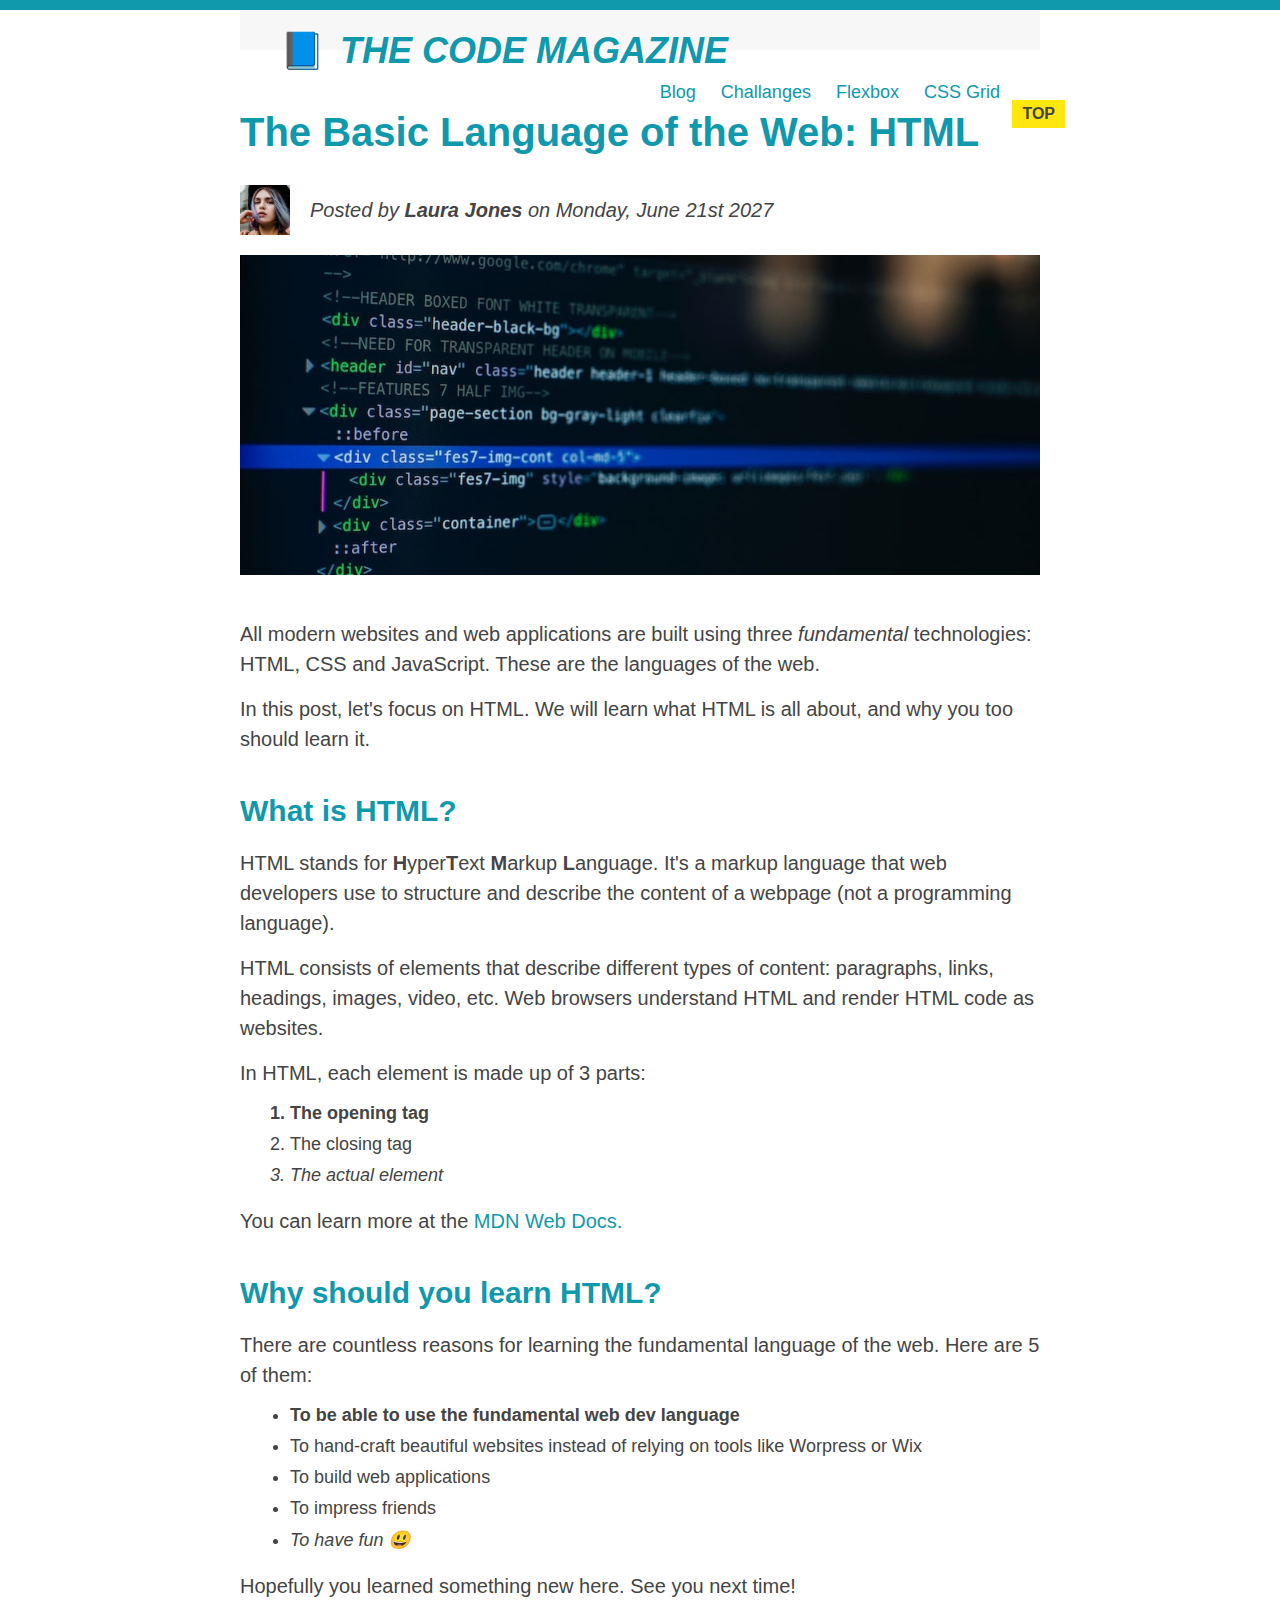
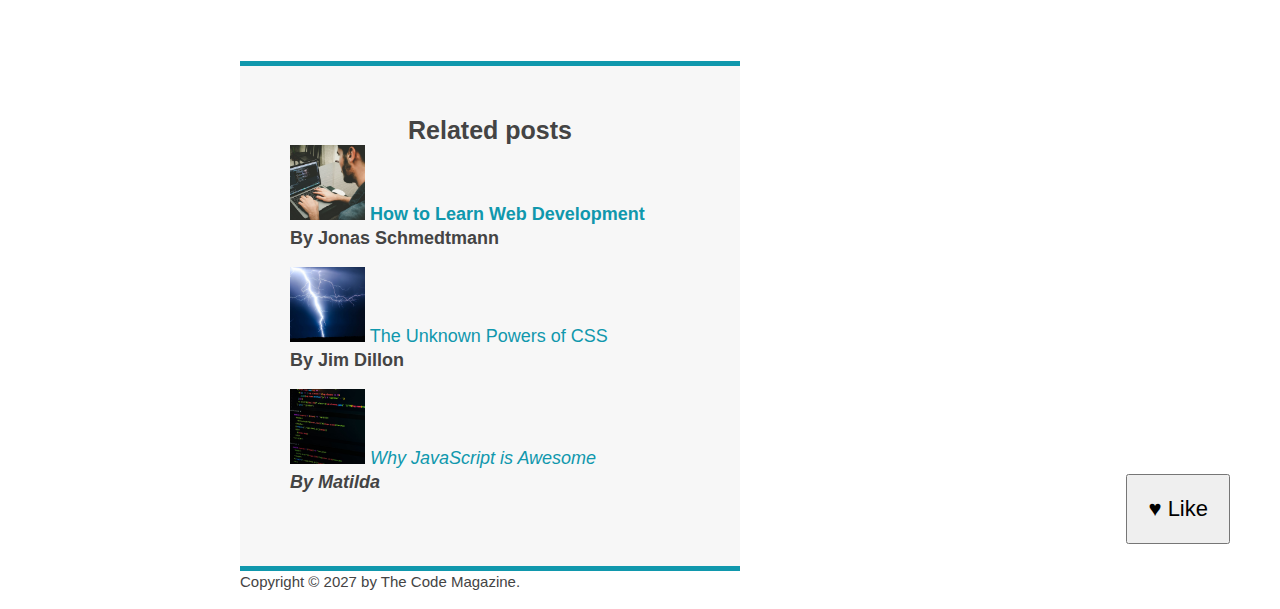
==== 4. CSS Layouts/index.html @ c922ab7d "Using Floats" ====
<!DOCTYPE html>
<html lang="en">
  <head>
    <meta charset="UTF-8" />
    <!-- This is called "Internal CSS". Internal CSS stylings are written
         inside of <head> tag. and styling begins with <style> tag,
         !!!! DON'T USE THIS !!!! -->
    <!-- <style>
      h1 {
        color: blue;
      }
    </style> -->

    <!-- This is called "External CSS". Because, we are use the stylings that
         are written in a different file named "style.css" in the current directory.
         <link> tag is used for this purpose.
         Here, rel="stylesheet" is used for help the browser to know that the linked 
         file is a stylesheet beforehand. -->
    <link href="style.css" rel="stylesheet" />

    <title>The Basic Language of the Web : HTML</title>
  </head>

  <body>
    <!--
    <h1>The Basic Language of the Web : HTML</h1>
    <h2>The Basic Language of the Web : HTML</h2>
    <h3>The Basic Language of the Web : HTML</h3>
    <h4>The Basic Language of the Web : HTML</h4>
    <h5>The Basic Language of the Web : HTML</h5>
    <h6>The Basic Language of the Web : HTML</h6>
    -->

    <div class="container">
      <header class="main-header">
        <!-- This type of styling is called "Inline CSS".
           !!!! DON'T USE THIS !!!! -->
        <!-- <h1 style="color: blue">📘 The Code Magazine</h1> -->

        <h1>📘 The Code Magazine</h1>

        <nav>
          <a href="blog.html">Blog</a>
          <a href="#">Challanges</a>
          <a href="#">Flexbox</a>
          <a href="#">CSS Grid</a>
        </nav>
      </header>

      <article>
        <header class="post-header">
          <h2>The Basic Language of the Web: HTML</h2>

          <img
            src="images/laura-jones.jpg"
            alt="Author of this post is Laura Jones"
            width="50"
            height="50"
            class="author-image"
          />

          <p id="author" class="author">
            Posted by <strong>Laura Jones</strong> on Monday, June 21st 2027
          </p>

          <img
            src="images/post-img.jpg"
            alt="HTML code on a screen"
            width="500"
            height="200"
            class="post-image"
          />
          <!-- <button>♥ Like</button> -->
        </header>

        <p>
          All modern websites and web applications are built using three
          <em>fundamental</em>
          technologies: HTML, CSS and JavaScript. These are the languages of the
          web.
        </p>

        <p>
          In this post, let's focus on HTML. We will learn what HTML is all
          about, and why you too should learn it.
        </p>

        <h3>What is HTML?</h3>
        <p>
          HTML stands for <strong>H</strong>yper<strong>T</strong>ext
          <strong>M</strong>arkup <strong>L</strong>anguage. It's a markup
          language that web developers use to structure and describe the content
          of a webpage (not a programming language).
        </p>

        <p>
          HTML consists of elements that describe different types of content:
          paragraphs, links, headings, images, video, etc. Web browsers
          understand HTML and render HTML code as websites.
        </p>

        <p>In HTML, each element is made up of 3 parts:</p>

        <ol>
          <li class="first-li">The opening tag</li>
          <li>The closing tag</li>
          <li>The actual element</li>
        </ol>

        <p>
          You can learn more at the
          <a
            href="https://developer.mozilla.org/en-US/docs/Web/HTML"
            target="_blank"
            >MDN Web Docs.</a
          >
        </p>
        <h3>Why should you learn HTML?</h3>

        <p>
          There are countless reasons for learning the fundamental language of
          the web. Here are 5 of them:
        </p>

        <ul>
          <li class="first-li">
            To be able to use the fundamental web dev language
          </li>
          <li>
            To hand-craft beautiful websites instead of relying on tools like
            Worpress or Wix
          </li>
          <li>To build web applications</li>
          <li>To impress friends</li>
          <li>To have fun 😃</li>
        </ul>

        <p>Hopefully you learned something new here. See you next time!</p>
      </article>

      <aside>
        <h4>Related posts</h4>

        <ul class="related-post">
          <li>
            <img
              src="images/related-1.jpg"
              alt="learning about web development"
              width="75"
              height="75"
            />
            <a href="#">How to Learn Web Development</a>
            <p class="related-author">By Jonas Schmedtmann</p>
          </li>

          <li>
            <img
              src="images/related-2.jpg"
              alt="lightning strike"
              width="75"
              height="75"
            />
            <a href="#">The Unknown Powers of CSS</a>
            <p class="related-author">By Jim Dillon</p>
          </li>

          <li>
            <img
              src="images/related-3.jpg"
              alt="coding"
              width="75"
              height="75"
            />
            <a href="#">Why JavaScript is Awesome</a>
            <p class="related-author">By Matilda</p>
          </li>
        </ul>
      </aside>
      <footer>
        <p id="copyright" class="copyright text">
          Copyright &copy; 2027 by The Code Magazine.
        </p>
      </footer>
    </div>
    <!-- use Win + . for open emoji picker in Windows.-->
    <button>♥ Like</button>
  </body>
</html>
---- 4. CSS Layouts/style.css ----
/* This is an universal selector. The customizations in this selector is applied in
   all other elements in html if not overridden. */
* {
  /* border-top: 10px solid #1098ad; */
  margin: 0;
  padding: 0;
}

body {
  color: #444;
  font-family: sans-serif;

  /* Only text based customizations are able to inherited from parent selector.
     like, font-size, color, font-family, text-align etc. can be inherited from
     parent selector.  */
  /* Here, border-top will not be inherited. Because it is not a text based
     customization. So, it will only be at the top of the body once and never appear
     in the other parts. */
  border-top: 10px solid #1098ad;
  position: relative;
}

h1,
h2,
h3 {
  color: #1098ad;
}

h1 {
  font-size: 36px;
  font-style: italic;
  text-transform: uppercase;
}

h2 {
  font-size: 40px;
  margin-bottom: 30px;
}

h3 {
  font-size: 30px;
  margin-bottom: 20px;
  margin-top: 40px;
}

h4 {
  font-size: 25px;
  text-align: center;
}

p {
  font-size: 20px;
  line-height: 1.5;
  margin-bottom: 15px;
  /* display: inline; */
}

li {
  font-size: 18px;
  margin-bottom: 10px;
  /* display: inline; */
}

/* footer p {
  font-size: 15px;
} */

#copyright {
  font-size: 15px;
}

/* article header p {
  font-style: italic;
} */

/* We should insert a "#" at the beginning of the id name for the selector. */
#author {
  font-style: italic;
}

/* We should insert a "." at the beginning of the class name for the selector. */
.related-author {
  font-size: 18px;
  font-weight: bold;
}

/* ul {
  list-style: none;
} */

.related-post {
  list-style: none;
}

.main-header {
  background-color: #f7f7f7;
  /* padding: 20px;
  padding-left: 40px;
  padding-right: 40px; */

  /* we can use double values in padding properties. The first value will be considered as
     top and bottom padding, the second value will be considered as left and right padding. */
  padding: 20px 40px;
  margin-bottom: 60px;
  /* height: 80px; */
}

.container {
  width: 800px;
  margin: 0 auto;
  /* position: relative; */
}

.post-header {
  margin-bottom: 40px;
  /* position: relative; */
}

.post-image {
  /* width: 100%; means that the width of the image will set to the width of it's parent */
  width: 100%;
  /* We can use "auto" for height. Because initially a height size was given in index.html.
     so, we can use auto that will keep the aspect ratio of the image to the original.
     If, height size was not given in the html, then we have to provide size here. */
  height: auto;
}

article {
  margin-bottom: 60px;
}

aside {
  background-color: #f7f7f7;
  border-top: 5px solid #1098ad;
  border-bottom: 5px solid #1098ad;
  padding: 50px 0;
  width: 500px;
}

/* .first-li {
  font-weight: bold;
} */

/* This is called "Pseudo Classes".*/
/* "li:first-child" means that select the <li> elements that are the first
   <li> element of their parent tag.*/
li:first-child {
  font-weight: bold;
}

/* "li:last-child" means that select the <li> elements that are the last
   <li> element of their parent tag.*/
li:last-child {
  font-style: italic;
  /* When we use 0, we don't use any unit (e.g: px) */
  margin-bottom: 0;
}

/* "li:nth-child(2)" means that select the <li> elements that are the second
   <li> element of their parent tag.*/
/* li:nth-child(2) {
  color: red;
} */

/* "li:nth-child(odd)" means that select the <li> elements that are odd
   <li> elements of their parent tag.*/
/* li:nth-child(odd) {
  color: red;
} */

/* "li:nth-child(even)" means that select the <li> elements that are even
   <li> elements of their parent tag.*/
/* li:nth-child(even) {
  color: red;
} */

/* "article p:first-child" will not work. Because, in our html file, the first child in the
   <article> tag is the <header> tag. */

/* "article p:last-child" will work. Because, in our html file, the last child in the
   <article> tag is the <p> tag. */
/* article p:last-child {
  color: red;
} */

/* This will customize the <a> tags that are consisted with href attribute. */
a:link {
  color: #1098ad;
  text-decoration: none;
}

a:visited {
  color: #1098ad;
}

a:hover {
  color: orangered;
  font-weight: bold;
  text-decoration: underline orangered;
}

a:active {
  background-color: black;
  font-style: italic;
}

/* Resolving conflicts */
/* #copyright {
  color: red;
}

.copyright {
  color: blue;
}

.text {
  color: yellow;
}

footer p {
  color: green !important;
} */

nav {
  font-size: 18px;
  text-align: center;
}

ul,
ol {
  margin-left: 50px;
  margin-bottom: 20px;
}

nav a:link {
  margin-right: 20px;
  margin-top: 10px;
  display: inline-block;
}

/* We can write pseudo classes as a chain like ":link:last-child" */
nav a:link:last-child {
  margin-right: 0;
}

button {
  font-size: 22px;
  padding: 20px;
  position: absolute;
  bottom: 50px;
  right: 50px;
}

/* To use pseudo elements, double colons are used. */
h1::first-letter {
  font-style: normal;
  margin-right: 5px;
}

/* h2::first-letter {
  font-size: 60px;
} */

/* p::first-line {
  color: red;
} */

/* Adjacent selectors are written with a + between two adjacent tags.
   Here, customizations only applied to the very first <p> tag that 
   are immediately after the <h3> tag */
/* h3 + p::first-line {
  color: red;
} */

h2 {
  /* background-color: orangered; */
  position: relative;
}

h2::after {
  /* Content should be given always. If we don't want to give it a name
     or something, we can initialize it with empty string (""). But
     content should be initialized everytime. */
  content: "TOP";
  background-color: #ffe70e;
  color: #444;
  font-size: 16px;
  font-weight: bold;
  display: inline-block;
  padding: 5px 10px;
  position: absolute;
  top: -10px;
  right: -25px;
}

/* Float layout */
.author-image {
  float: left;
  margin-bottom: 20px;
}

.author {
  float: left;
  margin-top: 10px;
  margin-left: 20px;
}

h1 {
  float: left;
}

nav {
  float: right;
}
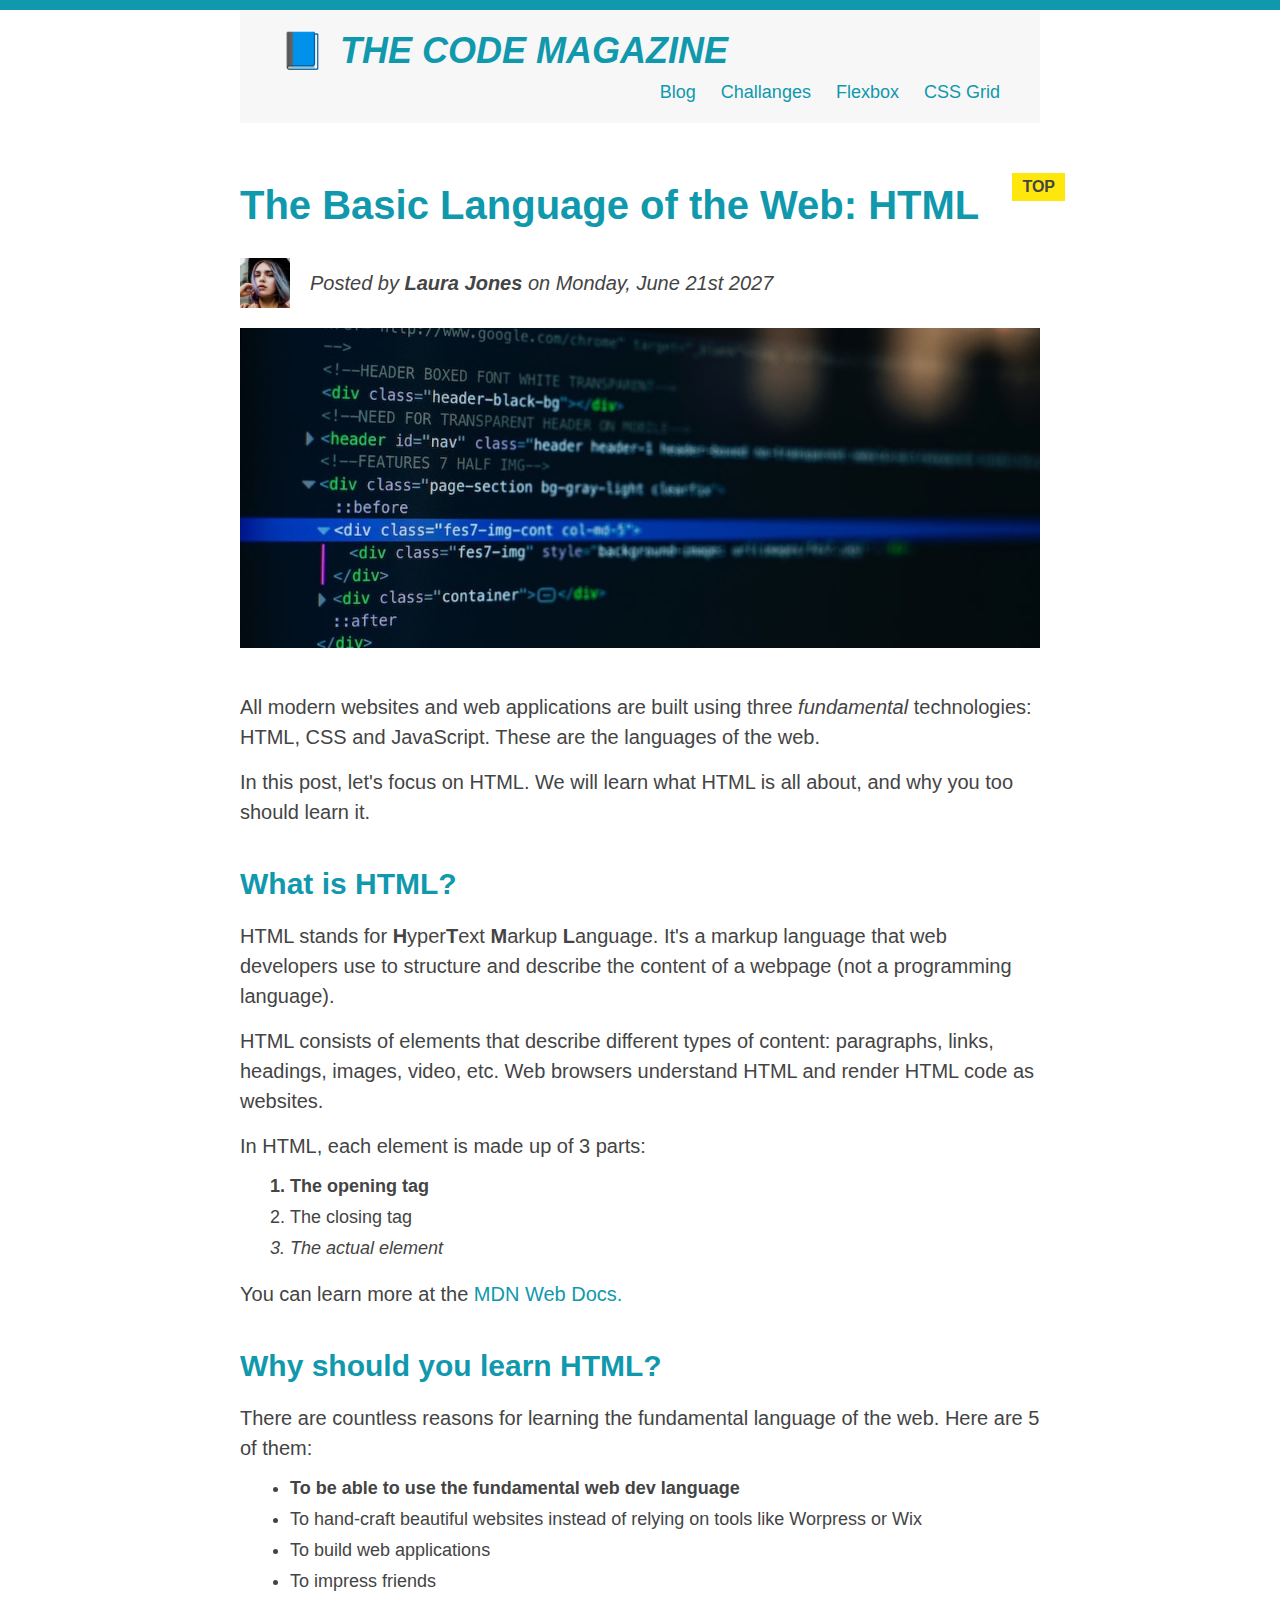
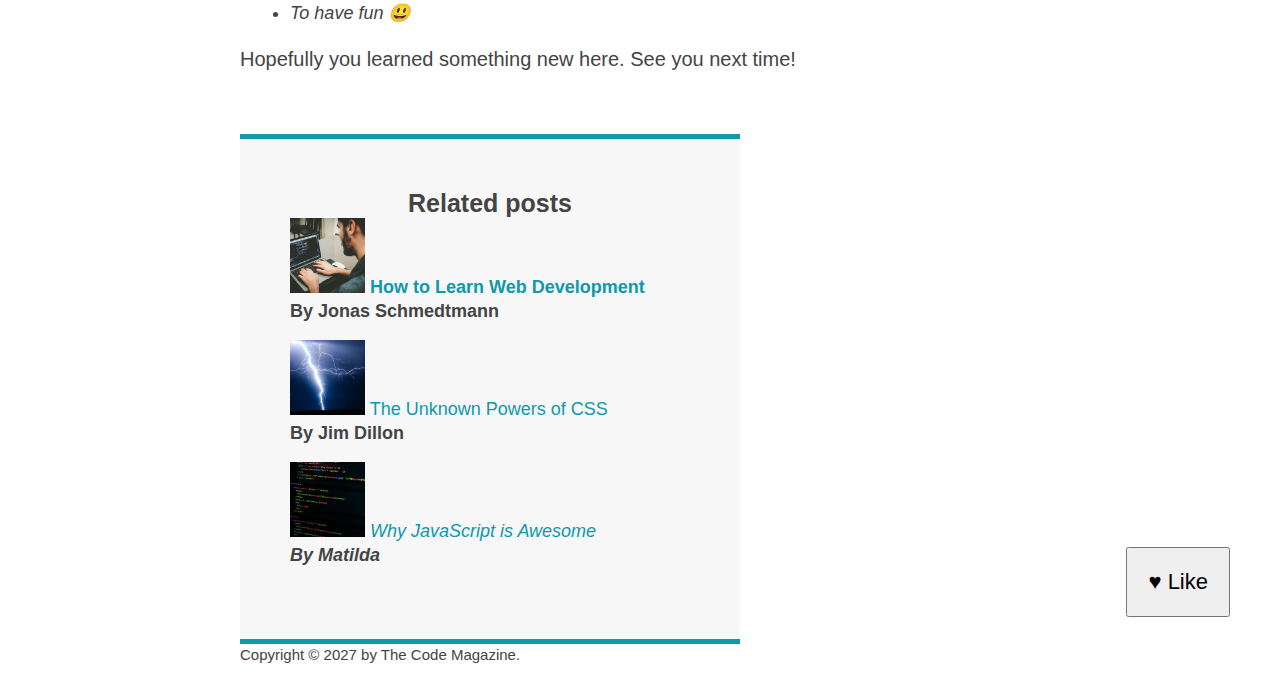
==== commit 761387ff: "Clearing Floats" ====
--- a/4. CSS Layouts/index.html
+++ b/4. CSS Layouts/index.html
@@ -45,6 +45,8 @@
           <a href="#">Flexbox</a>
           <a href="#">CSS Grid</a>
         </nav>
+
+        <!-- <div class="clear"></div> -->
       </header>
 
       <article>
--- a/4. CSS Layouts/style.css
+++ b/4. CSS Layouts/style.css
@@ -312,3 +312,13 @@
 nav {
   float: right;
 }
+
+/* .clear {
+  clear: both;
+} */
+
+.main-header::after {
+  content: "";
+  clear: both;
+  display: block;
+}
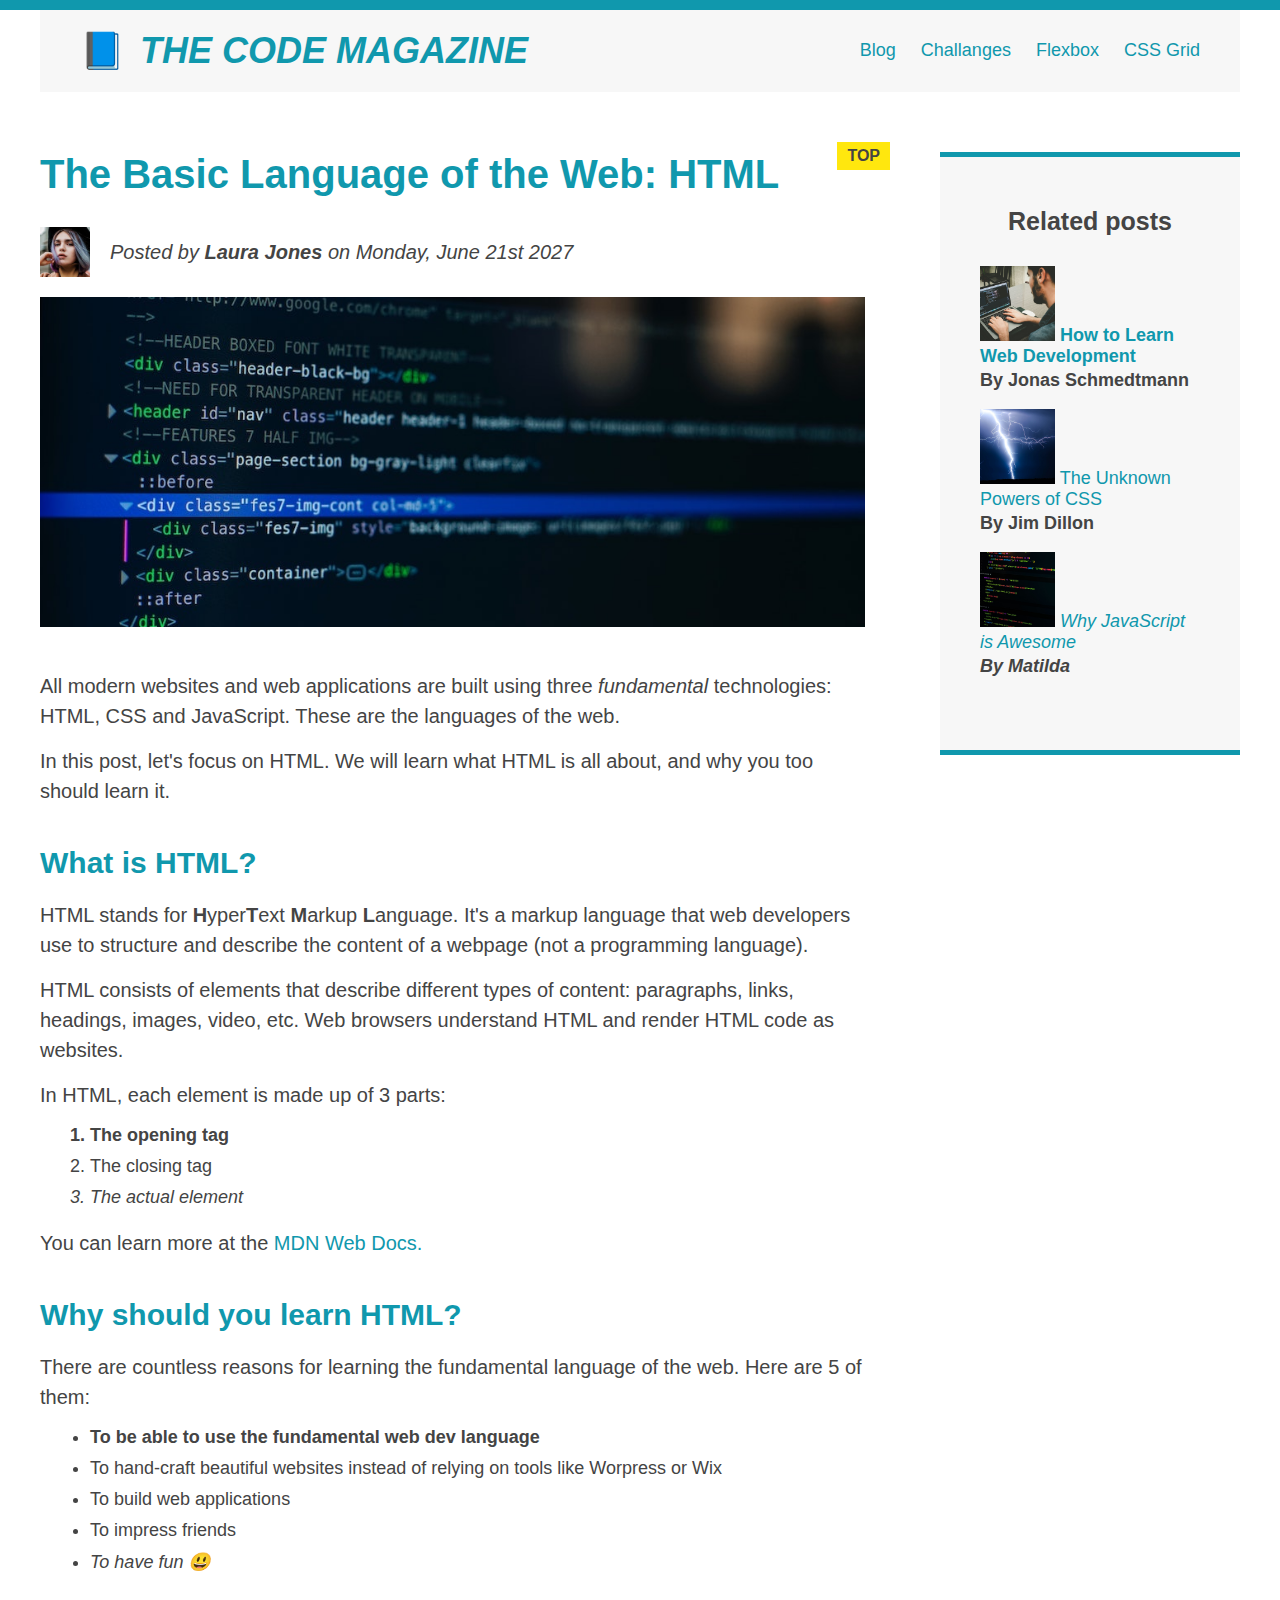
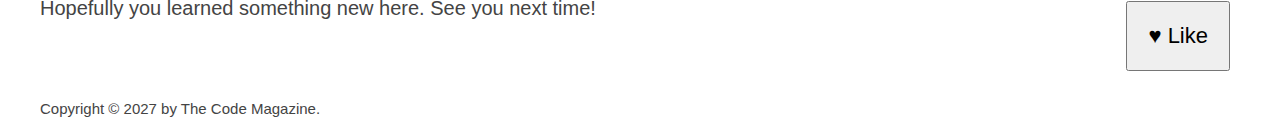
==== commit 2cfcf588: "Spacing and Aligning Flex Items" ====
--- a/4. CSS Layouts/index.html
+++ b/4. CSS Layouts/index.html
@@ -42,8 +42,8 @@
         <nav>
           <a href="blog.html">Blog</a>
           <a href="#">Challanges</a>
-          <a href="#">Flexbox</a>
-          <a href="#">CSS Grid</a>
+          <a href="flexbox.html">Flexbox</a>
+          <a href="css-grid.html">CSS Grid</a>
         </nav>
 
         <!-- <div class="clear"></div> -->
--- a/4. CSS Layouts/style.css
+++ b/4. CSS Layouts/style.css
@@ -4,6 +4,13 @@
   /* border-top: 10px solid #1098ad; */
   margin: 0;
   padding: 0;
+
+  /* By default, box-sizing is in content-box. It means, if we give a width,
+     it will be fixed as content box. And if we add padding or margin, the pixels
+     will get added. On the other hand, border-box fixed the width of the border.
+     Thats why, if we add padding, it will shorten the content box and fill the rest
+     within the border with padding, without changing the width of the border. */
+  box-sizing: border-box;
 }
 
 body {
@@ -46,6 +53,7 @@
 h4 {
   font-size: 25px;
   text-align: center;
+  margin-bottom: 30px;
 }
 
 p {
@@ -90,6 +98,7 @@
 
 .related-post {
   list-style: none;
+  margin-left: 0;
 }
 
 .main-header {
@@ -106,7 +115,7 @@
 }
 
 .container {
-  width: 800px;
+  width: 1200px;
   margin: 0 auto;
   /* position: relative; */
 }
@@ -133,8 +142,7 @@
   background-color: #f7f7f7;
   border-top: 5px solid #1098ad;
   border-bottom: 5px solid #1098ad;
-  padding: 50px 0;
-  width: 500px;
+  padding: 50px 40px;
 }
 
 /* .first-li {
@@ -322,3 +330,17 @@
   clear: both;
   display: block;
 }
+
+article {
+  width: 825px;
+  float: left;
+}
+
+aside {
+  width: 300px;
+  float: right;
+}
+
+footer {
+  clear: both;
+}
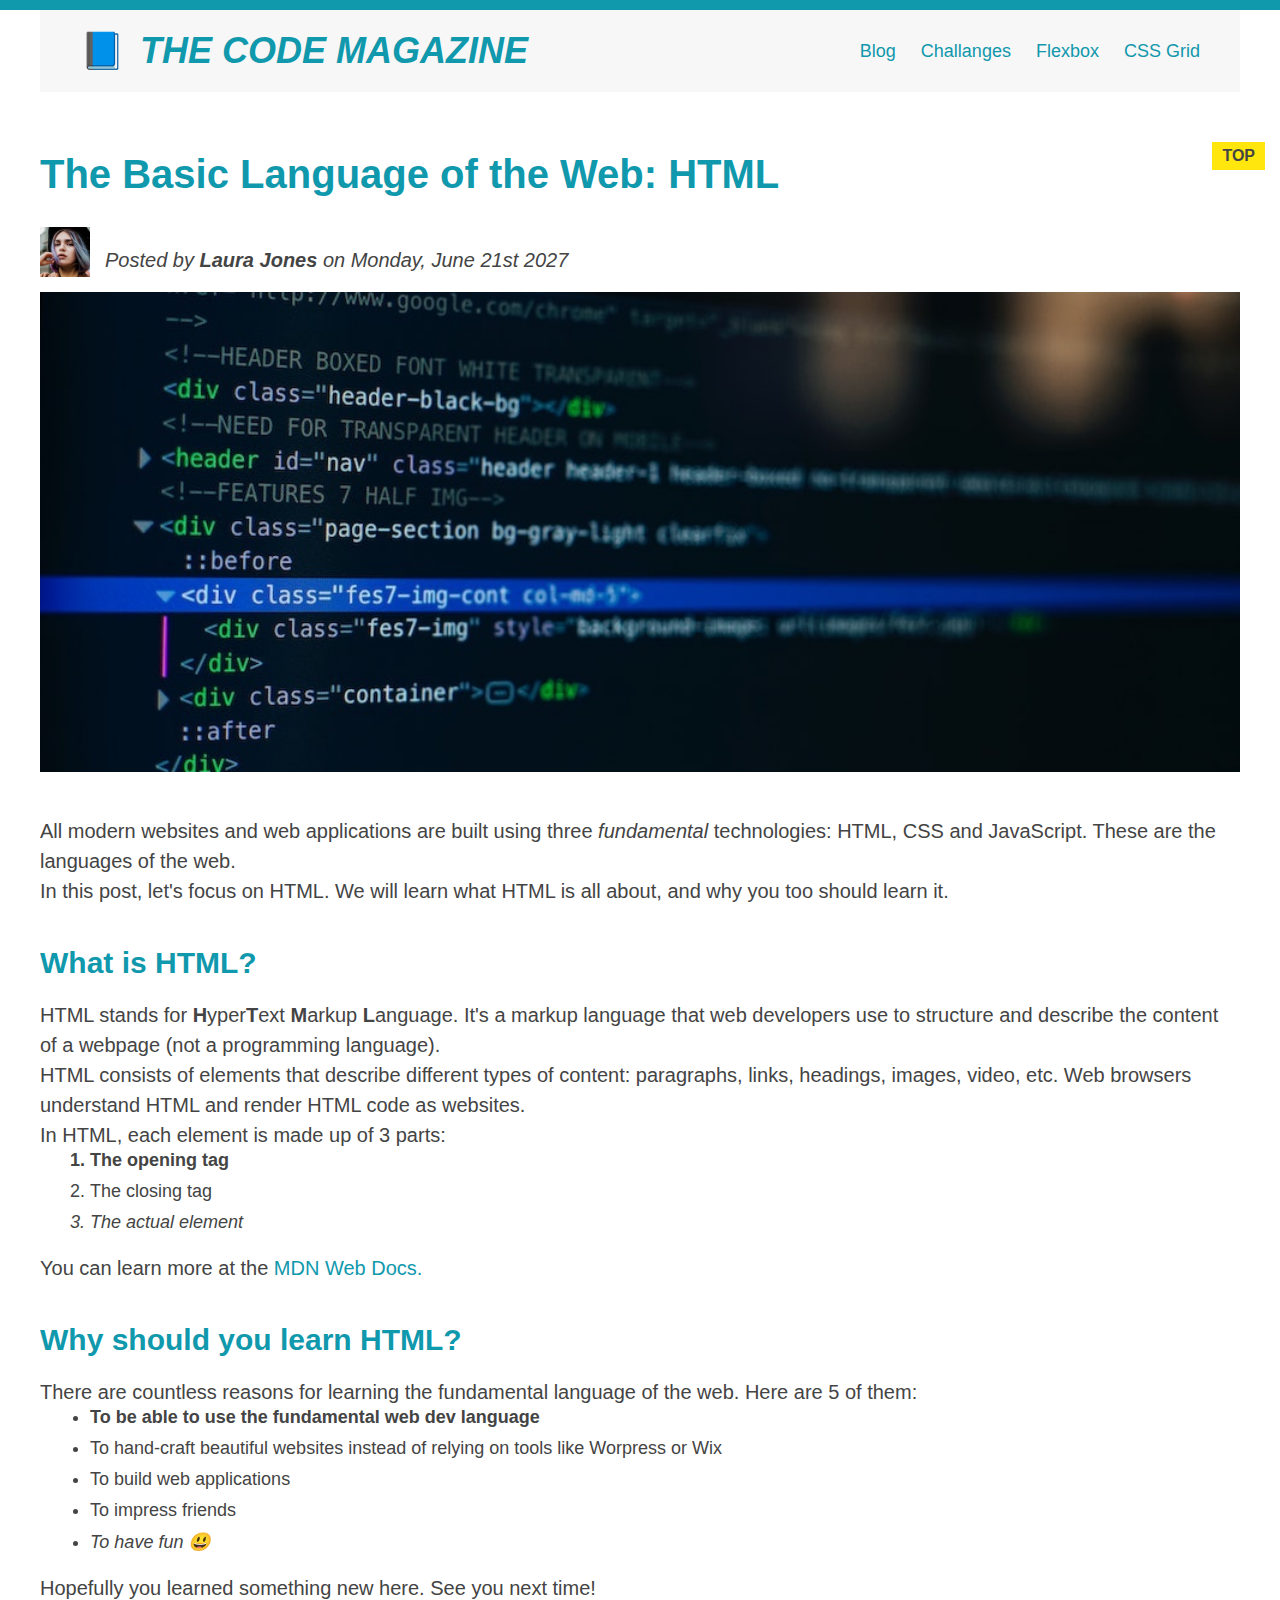
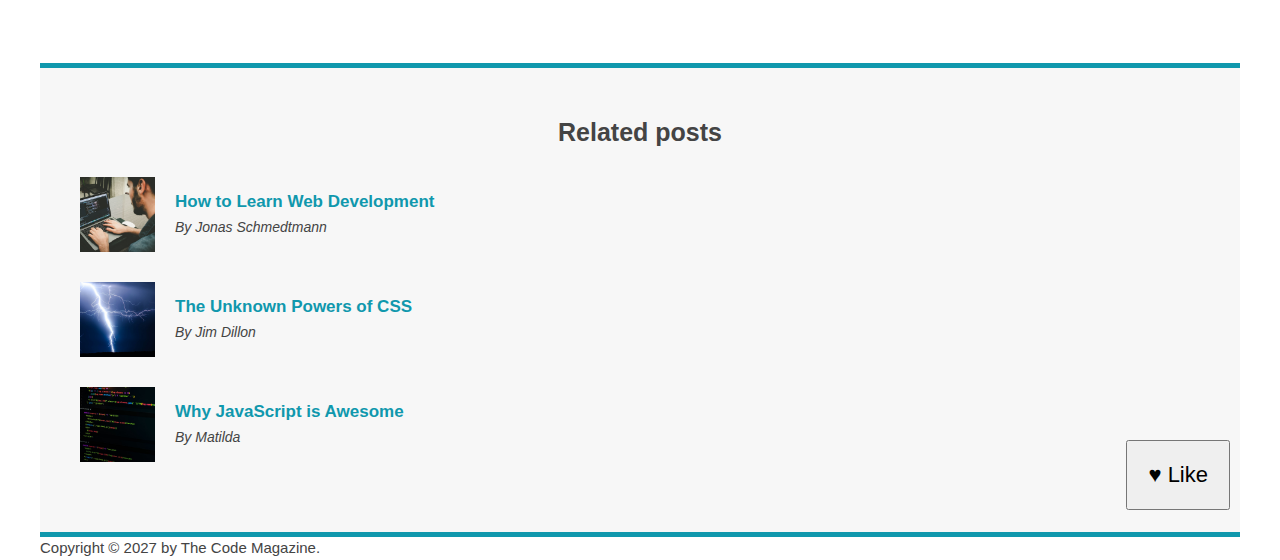
==== commit 4c202e27: "Adding Flexbox to Our Project" ====
--- a/4. CSS Layouts/index.html
+++ b/4. CSS Layouts/index.html
@@ -52,19 +52,19 @@
       <article>
         <header class="post-header">
           <h2>The Basic Language of the Web: HTML</h2>
-
-          <img
-            src="images/laura-jones.jpg"
-            alt="Author of this post is Laura Jones"
-            width="50"
-            height="50"
-            class="author-image"
-          />
-
-          <p id="author" class="author">
-            Posted by <strong>Laura Jones</strong> on Monday, June 21st 2027
-          </p>
-
+          <div class="author-box">
+            <img
+              src="images/laura-jones.jpg"
+              alt="Author of this post is Laura Jones"
+              width="50"
+              height="50"
+              class="author-image"
+            />
+
+            <p id="author" class="author">
+              Posted by <strong>Laura Jones</strong> on Monday, June 21st 2027
+            </p>
+          </div>
           <img
             src="images/post-img.jpg"
             alt="HTML code on a screen"
@@ -144,37 +144,49 @@
         <h4>Related posts</h4>
 
         <ul class="related-post">
-          <li>
+          <li class="related-link">
             <img
               src="images/related-1.jpg"
               alt="learning about web development"
               width="75"
               height="75"
             />
-            <a href="#">How to Learn Web Development</a>
-            <p class="related-author">By Jonas Schmedtmann</p>
-          </li>
-
-          <li>
+            <div>
+              <a href="#" class="related-post-link"
+                >How to Learn Web Development</a
+              >
+              <p class="related-author">By Jonas Schmedtmann</p>
+            </div>
+          </li>
+
+          <li class="related-link">
             <img
               src="images/related-2.jpg"
               alt="lightning strike"
               width="75"
               height="75"
             />
-            <a href="#">The Unknown Powers of CSS</a>
-            <p class="related-author">By Jim Dillon</p>
-          </li>
-
-          <li>
+            <div>
+              <a href="#" class="related-post-link"
+                >The Unknown Powers of CSS</a
+              >
+              <p class="related-author">By Jim Dillon</p>
+            </div>
+          </li>
+
+          <li class="related-link">
             <img
               src="images/related-3.jpg"
               alt="coding"
               width="75"
               height="75"
             />
-            <a href="#">Why JavaScript is Awesome</a>
-            <p class="related-author">By Matilda</p>
+            <div>
+              <a href="#" class="related-post-link"
+                >Why JavaScript is Awesome</a
+              >
+              <p class="related-author">By Matilda</p>
+            </div>
           </li>
         </ul>
       </aside>
--- a/4. CSS Layouts/style.css
+++ b/4. CSS Layouts/style.css
@@ -59,7 +59,6 @@
 p {
   font-size: 20px;
   line-height: 1.5;
-  margin-bottom: 15px;
   /* display: inline; */
 }
 
@@ -242,7 +241,6 @@
 
 nav a:link {
   margin-right: 20px;
-  margin-top: 10px;
   display: inline-block;
 }
 
@@ -302,45 +300,87 @@
 }
 
 /* Float layout */
-.author-image {
+/* .author-image {
   float: left;
   margin-bottom: 20px;
-}
-
-.author {
+} */
+
+/* .author {
   float: left;
   margin-top: 10px;
   margin-left: 20px;
-}
-
-h1 {
+} */
+
+/* h1 {
   float: left;
 }
 
 nav {
   float: right;
-}
+} */
 
 /* .clear {
   clear: both;
 } */
 
-.main-header::after {
+/* .main-header::after {
   content: "";
   clear: both;
   display: block;
-}
-
-article {
+} */
+
+/* article {
   width: 825px;
   float: left;
-}
-
-aside {
+} */
+
+/* aside {
   width: 300px;
   float: right;
-}
-
-footer {
+} */
+
+/* footer {
   clear: both;
-}
+} */
+
+/* FLEXBOX */
+
+.main-header {
+  display: flex;
+  align-items: center;
+  justify-content: space-between;
+}
+
+.author-box {
+  display: flex;
+  align-items: center;
+}
+
+.author {
+  margin-left: 15px;
+}
+
+.author-image {
+  margin-bottom: 15px;
+}
+
+.related-link {
+  display: flex;
+  align-items: center;
+  gap: 20px;
+  margin-bottom: 30px;
+}
+
+.related-author {
+  font-size: 14px;
+  font-weight: normal;
+  font-style: italic;
+}
+
+.related-post-link:link {
+  font-size: 17px;
+  font-weight: bold;
+  font-style: normal;
+  margin-bottom: 5px;
+  display: block;
+}
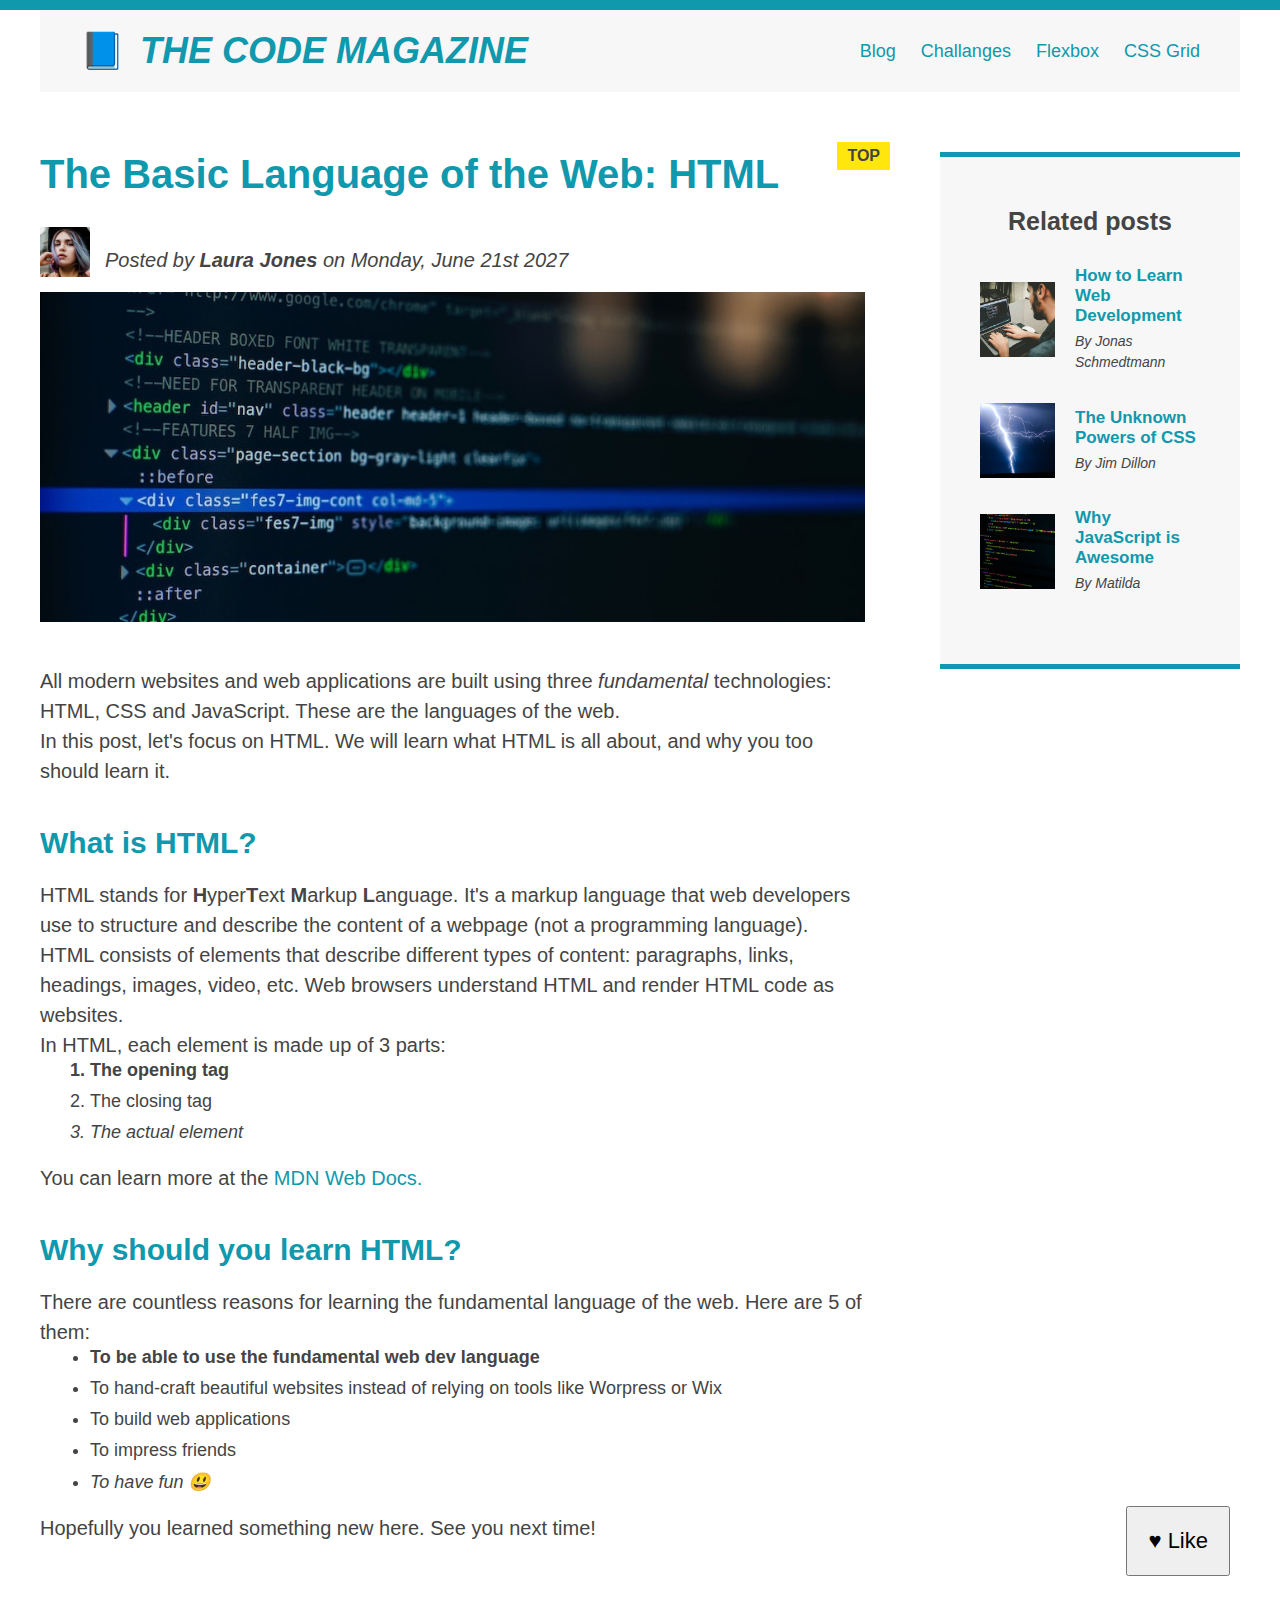
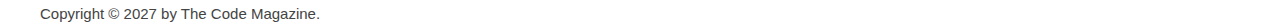
==== commit b4d92836: "Building A Simple Flexbox Layout" ====
--- a/4. CSS Layouts/index.html
+++ b/4. CSS Layouts/index.html
@@ -48,148 +48,149 @@
 
         <!-- <div class="clear"></div> -->
       </header>
-
-      <article>
-        <header class="post-header">
-          <h2>The Basic Language of the Web: HTML</h2>
-          <div class="author-box">
+      <div class="row">
+        <article>
+          <header class="post-header">
+            <h2>The Basic Language of the Web: HTML</h2>
+            <div class="author-box">
+              <img
+                src="images/laura-jones.jpg"
+                alt="Author of this post is Laura Jones"
+                width="50"
+                height="50"
+                class="author-image"
+              />
+
+              <p id="author" class="author">
+                Posted by <strong>Laura Jones</strong> on Monday, June 21st 2027
+              </p>
+            </div>
             <img
-              src="images/laura-jones.jpg"
-              alt="Author of this post is Laura Jones"
-              width="50"
-              height="50"
-              class="author-image"
+              src="images/post-img.jpg"
+              alt="HTML code on a screen"
+              width="500"
+              height="200"
+              class="post-image"
             />
-
-            <p id="author" class="author">
-              Posted by <strong>Laura Jones</strong> on Monday, June 21st 2027
-            </p>
-          </div>
-          <img
-            src="images/post-img.jpg"
-            alt="HTML code on a screen"
-            width="500"
-            height="200"
-            class="post-image"
-          />
-          <!-- <button>♥ Like</button> -->
-        </header>
-
-        <p>
-          All modern websites and web applications are built using three
-          <em>fundamental</em>
-          technologies: HTML, CSS and JavaScript. These are the languages of the
-          web.
-        </p>
-
-        <p>
-          In this post, let's focus on HTML. We will learn what HTML is all
-          about, and why you too should learn it.
-        </p>
-
-        <h3>What is HTML?</h3>
-        <p>
-          HTML stands for <strong>H</strong>yper<strong>T</strong>ext
-          <strong>M</strong>arkup <strong>L</strong>anguage. It's a markup
-          language that web developers use to structure and describe the content
-          of a webpage (not a programming language).
-        </p>
-
-        <p>
-          HTML consists of elements that describe different types of content:
-          paragraphs, links, headings, images, video, etc. Web browsers
-          understand HTML and render HTML code as websites.
-        </p>
-
-        <p>In HTML, each element is made up of 3 parts:</p>
-
-        <ol>
-          <li class="first-li">The opening tag</li>
-          <li>The closing tag</li>
-          <li>The actual element</li>
-        </ol>
-
-        <p>
-          You can learn more at the
-          <a
-            href="https://developer.mozilla.org/en-US/docs/Web/HTML"
-            target="_blank"
-            >MDN Web Docs.</a
-          >
-        </p>
-        <h3>Why should you learn HTML?</h3>
-
-        <p>
-          There are countless reasons for learning the fundamental language of
-          the web. Here are 5 of them:
-        </p>
-
-        <ul>
-          <li class="first-li">
-            To be able to use the fundamental web dev language
-          </li>
-          <li>
-            To hand-craft beautiful websites instead of relying on tools like
-            Worpress or Wix
-          </li>
-          <li>To build web applications</li>
-          <li>To impress friends</li>
-          <li>To have fun 😃</li>
-        </ul>
-
-        <p>Hopefully you learned something new here. See you next time!</p>
-      </article>
-
-      <aside>
-        <h4>Related posts</h4>
-
-        <ul class="related-post">
-          <li class="related-link">
-            <img
-              src="images/related-1.jpg"
-              alt="learning about web development"
-              width="75"
-              height="75"
-            />
-            <div>
-              <a href="#" class="related-post-link"
-                >How to Learn Web Development</a
-              >
-              <p class="related-author">By Jonas Schmedtmann</p>
-            </div>
-          </li>
-
-          <li class="related-link">
-            <img
-              src="images/related-2.jpg"
-              alt="lightning strike"
-              width="75"
-              height="75"
-            />
-            <div>
-              <a href="#" class="related-post-link"
-                >The Unknown Powers of CSS</a
-              >
-              <p class="related-author">By Jim Dillon</p>
-            </div>
-          </li>
-
-          <li class="related-link">
-            <img
-              src="images/related-3.jpg"
-              alt="coding"
-              width="75"
-              height="75"
-            />
-            <div>
-              <a href="#" class="related-post-link"
-                >Why JavaScript is Awesome</a
-              >
-              <p class="related-author">By Matilda</p>
-            </div>
-          </li>
-        </ul>
-      </aside>
+            <!-- <button>♥ Like</button> -->
+          </header>
+
+          <p>
+            All modern websites and web applications are built using three
+            <em>fundamental</em>
+            technologies: HTML, CSS and JavaScript. These are the languages of
+            the web.
+          </p>
+
+          <p>
+            In this post, let's focus on HTML. We will learn what HTML is all
+            about, and why you too should learn it.
+          </p>
+
+          <h3>What is HTML?</h3>
+          <p>
+            HTML stands for <strong>H</strong>yper<strong>T</strong>ext
+            <strong>M</strong>arkup <strong>L</strong>anguage. It's a markup
+            language that web developers use to structure and describe the
+            content of a webpage (not a programming language).
+          </p>
+
+          <p>
+            HTML consists of elements that describe different types of content:
+            paragraphs, links, headings, images, video, etc. Web browsers
+            understand HTML and render HTML code as websites.
+          </p>
+
+          <p>In HTML, each element is made up of 3 parts:</p>
+
+          <ol>
+            <li class="first-li">The opening tag</li>
+            <li>The closing tag</li>
+            <li>The actual element</li>
+          </ol>
+
+          <p>
+            You can learn more at the
+            <a
+              href="https://developer.mozilla.org/en-US/docs/Web/HTML"
+              target="_blank"
+              >MDN Web Docs.</a
+            >
+          </p>
+          <h3>Why should you learn HTML?</h3>
+
+          <p>
+            There are countless reasons for learning the fundamental language of
+            the web. Here are 5 of them:
+          </p>
+
+          <ul>
+            <li class="first-li">
+              To be able to use the fundamental web dev language
+            </li>
+            <li>
+              To hand-craft beautiful websites instead of relying on tools like
+              Worpress or Wix
+            </li>
+            <li>To build web applications</li>
+            <li>To impress friends</li>
+            <li>To have fun 😃</li>
+          </ul>
+
+          <p>Hopefully you learned something new here. See you next time!</p>
+        </article>
+
+        <aside>
+          <h4>Related posts</h4>
+
+          <ul class="related-post">
+            <li class="related-link">
+              <img
+                src="images/related-1.jpg"
+                alt="learning about web development"
+                width="75"
+                height="75"
+              />
+              <div>
+                <a href="#" class="related-post-link"
+                  >How to Learn Web Development</a
+                >
+                <p class="related-author">By Jonas Schmedtmann</p>
+              </div>
+            </li>
+
+            <li class="related-link">
+              <img
+                src="images/related-2.jpg"
+                alt="lightning strike"
+                width="75"
+                height="75"
+              />
+              <div>
+                <a href="#" class="related-post-link"
+                  >The Unknown Powers of CSS</a
+                >
+                <p class="related-author">By Jim Dillon</p>
+              </div>
+            </li>
+
+            <li class="related-link">
+              <img
+                src="images/related-3.jpg"
+                alt="coding"
+                width="75"
+                height="75"
+              />
+              <div>
+                <a href="#" class="related-post-link"
+                  >Why JavaScript is Awesome</a
+                >
+                <p class="related-author">By Matilda</p>
+              </div>
+            </li>
+          </ul>
+        </aside>
+      </div>
       <footer>
         <p id="copyright" class="copyright text">
           Copyright &copy; 2027 by The Code Magazine.
--- a/4. CSS Layouts/style.css
+++ b/4. CSS Layouts/style.css
@@ -384,3 +384,19 @@
   margin-bottom: 5px;
   display: block;
 }
+
+.row {
+  display: flex;
+  align-items: flex-start;
+  gap: 75px;
+  margin-bottom: 60px;
+}
+
+aside {
+  flex: 0 0 300px;
+}
+
+article {
+  flex: 0 0 825px;
+  margin-bottom: 0;
+}
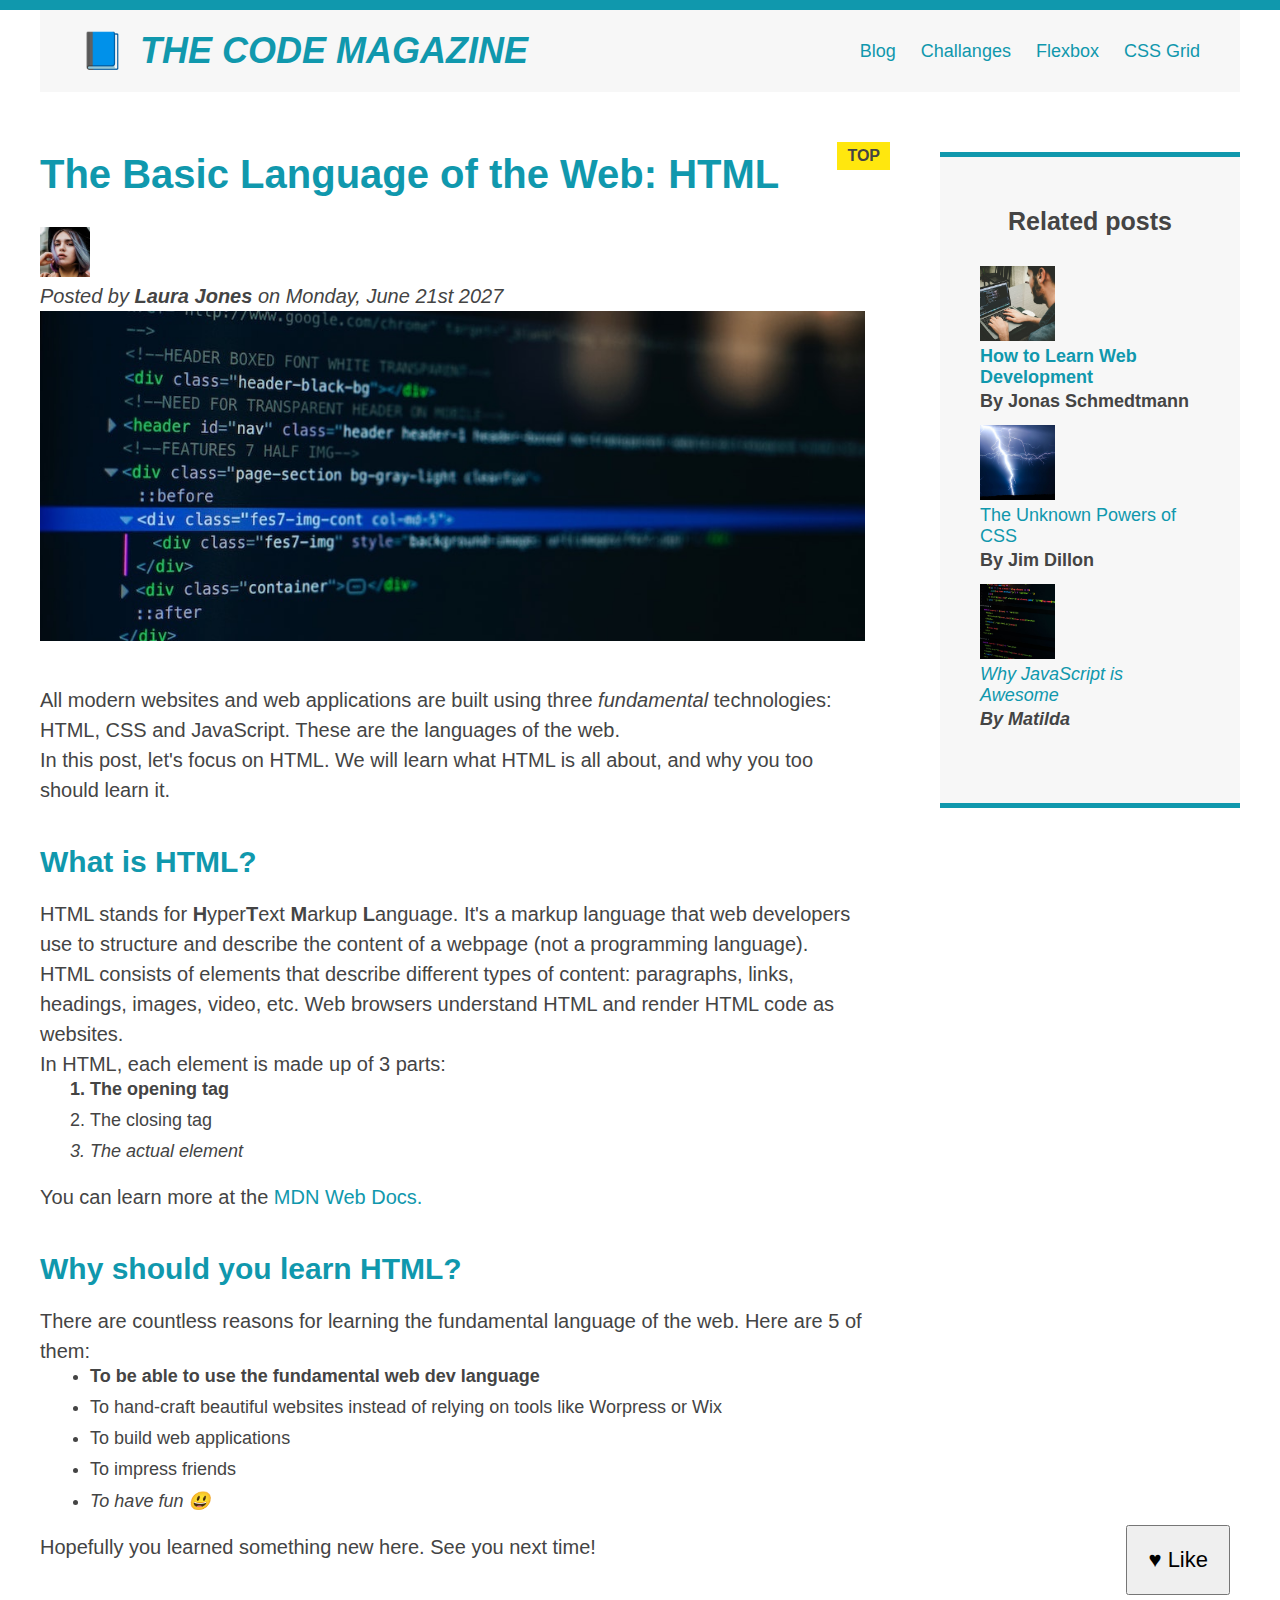
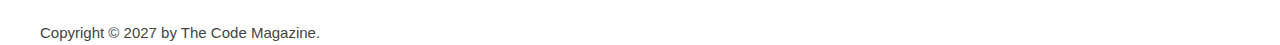
==== commit 15f8251f: "Building A Simple CSS Grid Layout" ====
--- a/4. CSS Layouts/index.html
+++ b/4. CSS Layouts/index.html
@@ -48,149 +48,150 @@
 
         <!-- <div class="clear"></div> -->
       </header>
-      <div class="row">
-        <article>
-          <header class="post-header">
-            <h2>The Basic Language of the Web: HTML</h2>
-            <div class="author-box">
-              <img
-                src="images/laura-jones.jpg"
-                alt="Author of this post is Laura Jones"
-                width="50"
-                height="50"
-                class="author-image"
-              />
-
-              <p id="author" class="author">
-                Posted by <strong>Laura Jones</strong> on Monday, June 21st 2027
-              </p>
+      <!-- ONLY FOR FLEXBOX -->
+      <!-- <div class="row"> -->
+      <article>
+        <header class="post-header">
+          <h2>The Basic Language of the Web: HTML</h2>
+          <div class="author-box">
+            <img
+              src="images/laura-jones.jpg"
+              alt="Author of this post is Laura Jones"
+              width="50"
+              height="50"
+              class="author-image"
+            />
+
+            <p id="author" class="author">
+              Posted by <strong>Laura Jones</strong> on Monday, June 21st 2027
+            </p>
+          </div>
+          <img
+            src="images/post-img.jpg"
+            alt="HTML code on a screen"
+            width="500"
+            height="200"
+            class="post-image"
+          />
+          <!-- <button>♥ Like</button> -->
+        </header>
+
+        <p>
+          All modern websites and web applications are built using three
+          <em>fundamental</em>
+          technologies: HTML, CSS and JavaScript. These are the languages of the
+          web.
+        </p>
+
+        <p>
+          In this post, let's focus on HTML. We will learn what HTML is all
+          about, and why you too should learn it.
+        </p>
+
+        <h3>What is HTML?</h3>
+        <p>
+          HTML stands for <strong>H</strong>yper<strong>T</strong>ext
+          <strong>M</strong>arkup <strong>L</strong>anguage. It's a markup
+          language that web developers use to structure and describe the content
+          of a webpage (not a programming language).
+        </p>
+
+        <p>
+          HTML consists of elements that describe different types of content:
+          paragraphs, links, headings, images, video, etc. Web browsers
+          understand HTML and render HTML code as websites.
+        </p>
+
+        <p>In HTML, each element is made up of 3 parts:</p>
+
+        <ol>
+          <li class="first-li">The opening tag</li>
+          <li>The closing tag</li>
+          <li>The actual element</li>
+        </ol>
+
+        <p>
+          You can learn more at the
+          <a
+            href="https://developer.mozilla.org/en-US/docs/Web/HTML"
+            target="_blank"
+            >MDN Web Docs.</a
+          >
+        </p>
+        <h3>Why should you learn HTML?</h3>
+
+        <p>
+          There are countless reasons for learning the fundamental language of
+          the web. Here are 5 of them:
+        </p>
+
+        <ul>
+          <li class="first-li">
+            To be able to use the fundamental web dev language
+          </li>
+          <li>
+            To hand-craft beautiful websites instead of relying on tools like
+            Worpress or Wix
+          </li>
+          <li>To build web applications</li>
+          <li>To impress friends</li>
+          <li>To have fun 😃</li>
+        </ul>
+
+        <p>Hopefully you learned something new here. See you next time!</p>
+      </article>
+
+      <aside>
+        <h4>Related posts</h4>
+
+        <ul class="related-post">
+          <li class="related-link">
+            <img
+              src="images/related-1.jpg"
+              alt="learning about web development"
+              width="75"
+              height="75"
+            />
+            <div>
+              <a href="#" class="related-post-link"
+                >How to Learn Web Development</a
+              >
+              <p class="related-author">By Jonas Schmedtmann</p>
             </div>
-            <img
-              src="images/post-img.jpg"
-              alt="HTML code on a screen"
-              width="500"
-              height="200"
-              class="post-image"
-            />
-            <!-- <button>♥ Like</button> -->
-          </header>
-
-          <p>
-            All modern websites and web applications are built using three
-            <em>fundamental</em>
-            technologies: HTML, CSS and JavaScript. These are the languages of
-            the web.
-          </p>
-
-          <p>
-            In this post, let's focus on HTML. We will learn what HTML is all
-            about, and why you too should learn it.
-          </p>
-
-          <h3>What is HTML?</h3>
-          <p>
-            HTML stands for <strong>H</strong>yper<strong>T</strong>ext
-            <strong>M</strong>arkup <strong>L</strong>anguage. It's a markup
-            language that web developers use to structure and describe the
-            content of a webpage (not a programming language).
-          </p>
-
-          <p>
-            HTML consists of elements that describe different types of content:
-            paragraphs, links, headings, images, video, etc. Web browsers
-            understand HTML and render HTML code as websites.
-          </p>
-
-          <p>In HTML, each element is made up of 3 parts:</p>
-
-          <ol>
-            <li class="first-li">The opening tag</li>
-            <li>The closing tag</li>
-            <li>The actual element</li>
-          </ol>
-
-          <p>
-            You can learn more at the
-            <a
-              href="https://developer.mozilla.org/en-US/docs/Web/HTML"
-              target="_blank"
-              >MDN Web Docs.</a
-            >
-          </p>
-          <h3>Why should you learn HTML?</h3>
-
-          <p>
-            There are countless reasons for learning the fundamental language of
-            the web. Here are 5 of them:
-          </p>
-
-          <ul>
-            <li class="first-li">
-              To be able to use the fundamental web dev language
-            </li>
-            <li>
-              To hand-craft beautiful websites instead of relying on tools like
-              Worpress or Wix
-            </li>
-            <li>To build web applications</li>
-            <li>To impress friends</li>
-            <li>To have fun 😃</li>
-          </ul>
-
-          <p>Hopefully you learned something new here. See you next time!</p>
-        </article>
-
-        <aside>
-          <h4>Related posts</h4>
-
-          <ul class="related-post">
-            <li class="related-link">
-              <img
-                src="images/related-1.jpg"
-                alt="learning about web development"
-                width="75"
-                height="75"
-              />
-              <div>
-                <a href="#" class="related-post-link"
-                  >How to Learn Web Development</a
-                >
-                <p class="related-author">By Jonas Schmedtmann</p>
-              </div>
-            </li>
-
-            <li class="related-link">
-              <img
-                src="images/related-2.jpg"
-                alt="lightning strike"
-                width="75"
-                height="75"
-              />
-              <div>
-                <a href="#" class="related-post-link"
-                  >The Unknown Powers of CSS</a
-                >
-                <p class="related-author">By Jim Dillon</p>
-              </div>
-            </li>
-
-            <li class="related-link">
-              <img
-                src="images/related-3.jpg"
-                alt="coding"
-                width="75"
-                height="75"
-              />
-              <div>
-                <a href="#" class="related-post-link"
-                  >Why JavaScript is Awesome</a
-                >
-                <p class="related-author">By Matilda</p>
-              </div>
-            </li>
-          </ul>
-        </aside>
-      </div>
+          </li>
+
+          <li class="related-link">
+            <img
+              src="images/related-2.jpg"
+              alt="lightning strike"
+              width="75"
+              height="75"
+            />
+            <div>
+              <a href="#" class="related-post-link"
+                >The Unknown Powers of CSS</a
+              >
+              <p class="related-author">By Jim Dillon</p>
+            </div>
+          </li>
+
+          <li class="related-link">
+            <img
+              src="images/related-3.jpg"
+              alt="coding"
+              width="75"
+              height="75"
+            />
+            <div>
+              <a href="#" class="related-post-link"
+                >Why JavaScript is Awesome</a
+              >
+              <p class="related-author">By Matilda</p>
+            </div>
+          </li>
+        </ul>
+      </aside>
+      <!-- </div> -->
       <footer>
         <p id="copyright" class="copyright text">
           Copyright &copy; 2027 by The Code Magazine.
--- a/4. CSS Layouts/style.css
+++ b/4. CSS Layouts/style.css
@@ -109,7 +109,7 @@
   /* we can use double values in padding properties. The first value will be considered as
      top and bottom padding, the second value will be considered as left and right padding. */
   padding: 20px 40px;
-  margin-bottom: 60px;
+  /* margin-bottom: 60px; */
   /* height: 80px; */
 }
 
@@ -134,7 +134,7 @@
 }
 
 article {
-  margin-bottom: 60px;
+  /* margin-bottom: 60px; */
 }
 
 aside {
@@ -351,7 +351,7 @@
   justify-content: space-between;
 }
 
-.author-box {
+/* .author-box {
   display: flex;
   align-items: center;
 }
@@ -397,6 +397,30 @@
 }
 
 article {
-  flex: 0 0 825px;
+  flex: 1;
   margin-bottom: 0;
-}
+} */
+
+/* CSS Grid Layout */
+
+.container {
+  display: grid;
+  grid-template-columns: auto 300px;
+  column-gap: 75px;
+  row-gap: 60px;
+  align-items: start;
+}
+
+.main-header {
+  grid-column: 1 / -1;
+}
+
+article {
+}
+
+aside {
+}
+
+footer {
+  grid-column: 1 / -1;
+}
